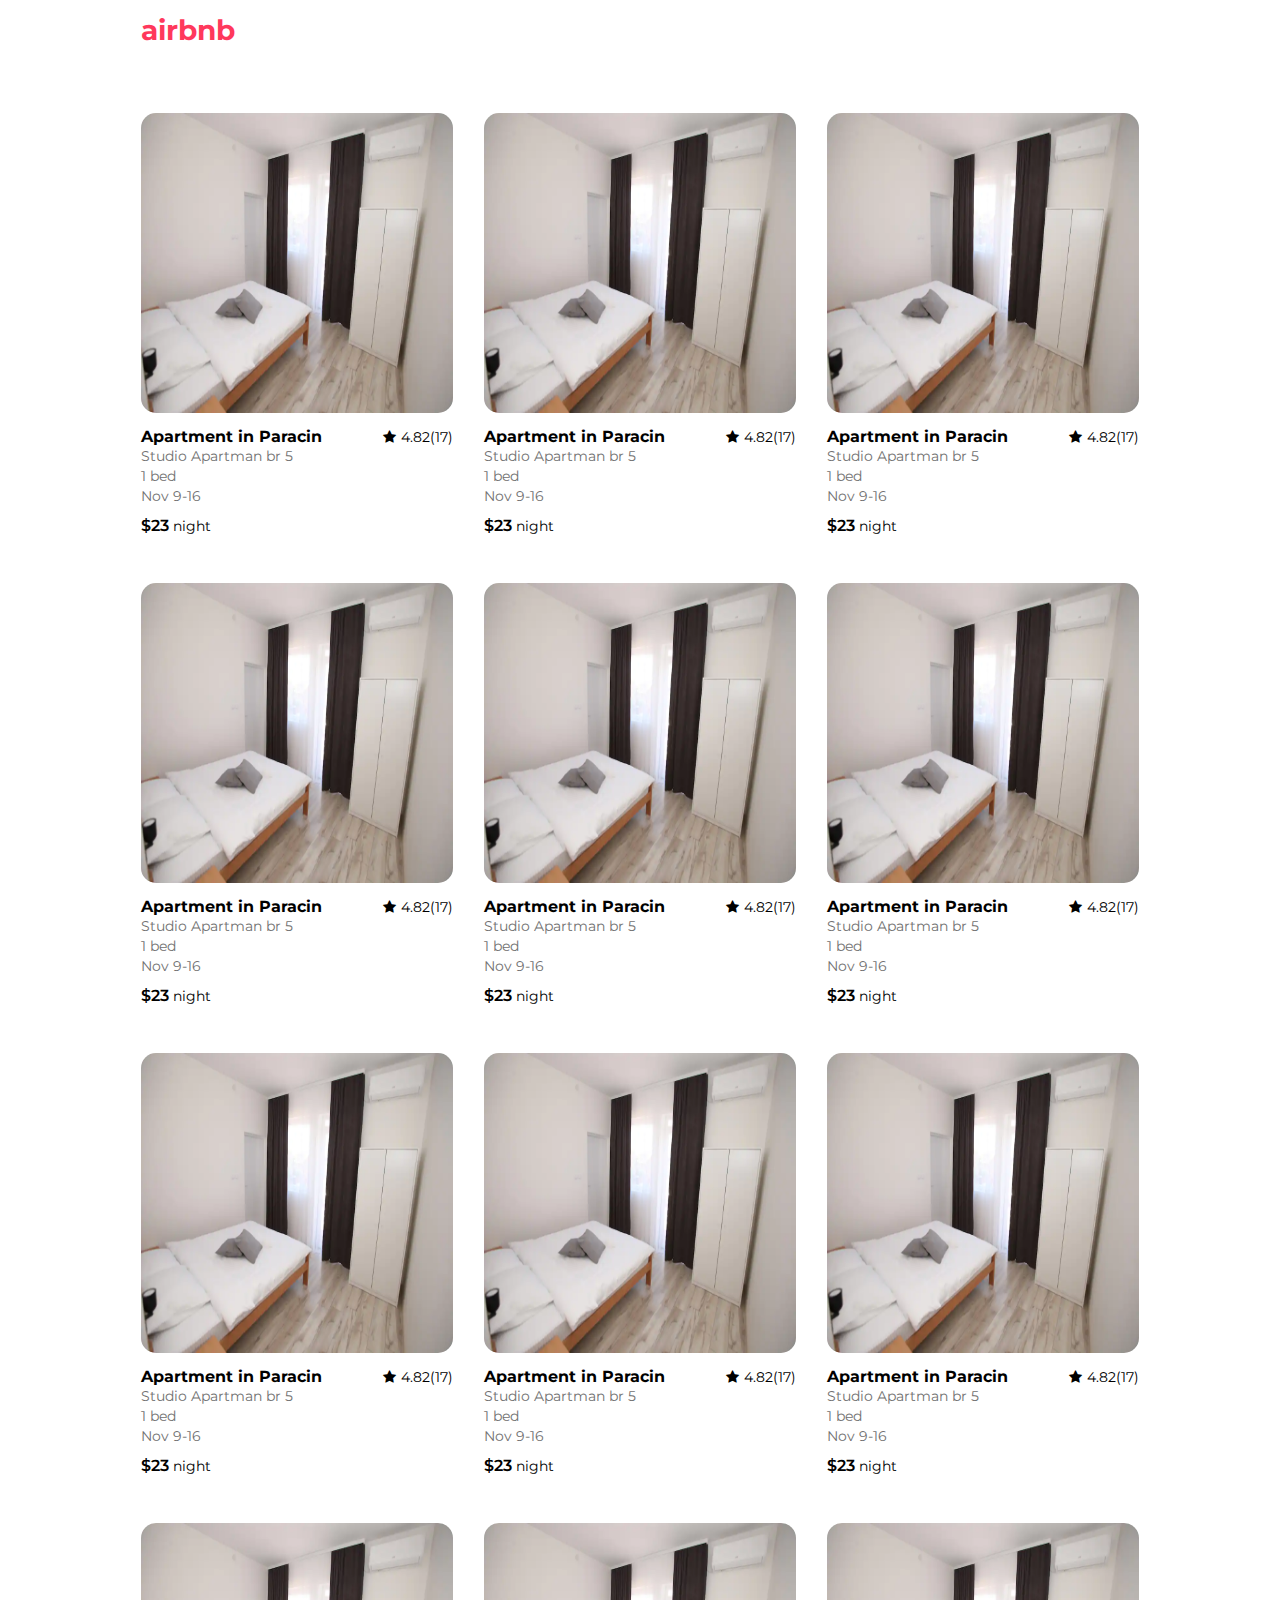
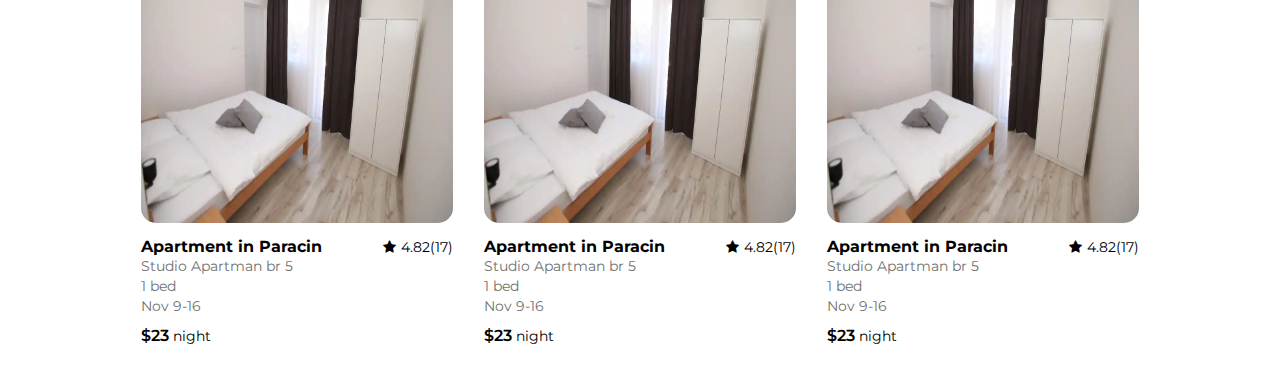
==== AirBNB/Task #1/index.html @ 9bdd6fdd "responsive" ====
<!DOCTYPE html>
<html lang="en">
  <head>
    <meta charset="UTF-8" />
    <meta http-equiv="X-UA-Compatible" content="IE=edge" />
    <meta name="viewport" content="width=device-width, initial-scale=1.0" />
    <link rel="stylesheet" href="css/style.css" />
    <link rel="preconnect" href="https://fonts.googleapis.com" />
    <link rel="preconnect" href="https://fonts.gstatic.com" crossorigin />
    <link
      href="https://fonts.googleapis.com/css2?family=Montserrat&display=swap"
      rel="stylesheet"
    />
    <link
      rel="icon"
      sizes="192x192"
      href="https://a0.muscache.com/airbnb/static/icons/android-icon-192x192-c0465f9f0380893768972a31a614b670.png"
    />
    <link rel="stylesheet" href="font-awesome/css/font-awesome.min.css" />
    <title>Airbnb | Nemanja Task#1</title>
  </head>
  <body>
    <header>
      <div class="logo">
        <h1>airbnb</h1>
      </div>
    </header>
    <div id="main">
      <div class="wrapper">
        <div class="home">
          <div class="home-photo">
            <img src="img/1.jpg" alt="" />
            <div class="superhost"></div>
            <div class="save-home"></div>
          </div>
          <div class="home-info">
            <div class="home-name">
              <h2>Apartment in Paracin</h2>
            </div>
            <div class="home-rating">
              <p><i class="fa fa-star"></i>4.82(17)</p>
            </div>
          </div>
          <div class="apartment-info">
            <div class="apartment-name">
              <p>Studio Apartman br 5</p>
            </div>
            <div class="bed-number">1 bed</div>
            <div class="date">Nov 9-16</div>
          </div>
          <div class="price"><span class="price-tag">$23</span> night</div>
        </div>

        <div class="home">
          <div class="home-photo">
            <img src="img/1.jpg" alt="" />
          </div>
          <div class="home-info">
            <div class="home-name">
              <h2>Apartment in Paracin</h2>
            </div>
            <div class="home-rating">
              <p><i class="fa fa-star"></i>4.82(17)</p>
            </div>
          </div>
          <div class="apartment-info">
            <div class="apartment-name">
              <p>Studio Apartman br 5</p>
            </div>
            <div class="bed-number">1 bed</div>
            <div class="date">Nov 9-16</div>
          </div>
          <div class="price"><span class="price-tag">$23</span> night</div>
        </div>

        <div class="home">
          <div class="home-photo">
            <img src="img/1.jpg" alt="" />
            <div class="superhost"></div>
            <div class="save-home"></div>
          </div>
          <div class="home-info">
            <div class="home-name">
              <h2>Apartment in Paracin</h2>
            </div>
            <div class="home-rating">
              <p><i class="fa fa-star"></i>4.82(17)</p>
            </div>
          </div>
          <div class="apartment-info">
            <div class="apartment-name">
              <p>Studio Apartman br 5</p>
            </div>
            <div class="bed-number">1 bed</div>
            <div class="date">Nov 9-16</div>
          </div>
          <div class="price"><span class="price-tag">$23</span> night</div>
        </div>

        <div class="home">
          <div class="home-photo">
            <img src="img/1.jpg" alt="" />
          </div>
          <div class="home-info">
            <div class="home-name">
              <h2>Apartment in Paracin</h2>
            </div>
            <div class="home-rating">
              <p><i class="fa fa-star"></i>4.82(17)</p>
            </div>
          </div>
          <div class="apartment-info">
            <div class="apartment-name">
              <p>Studio Apartman br 5</p>
            </div>
            <div class="bed-number">1 bed</div>
            <div class="date">Nov 9-16</div>
          </div>
          <div class="price"><span class="price-tag">$23</span> night</div>
        </div>

        <div class="home">
          <div class="home-photo">
            <img src="img/1.jpg" alt="" />
            <div class="superhost"></div>
            <div class="save-home"></div>
          </div>
          <div class="home-info">
            <div class="home-name">
              <h2>Apartment in Paracin</h2>
            </div>
            <div class="home-rating">
              <p><i class="fa fa-star"></i>4.82(17)</p>
            </div>
          </div>
          <div class="apartment-info">
            <div class="apartment-name">
              <p>Studio Apartman br 5</p>
            </div>
            <div class="bed-number">1 bed</div>
            <div class="date">Nov 9-16</div>
          </div>
          <div class="price"><span class="price-tag">$23</span> night</div>
        </div>

        <div class="home">
          <div class="home-photo">
            <img src="img/1.jpg" alt="" />
          </div>
          <div class="home-info">
            <div class="home-name">
              <h2>Apartment in Paracin</h2>
            </div>
            <div class="home-rating">
              <p><i class="fa fa-star"></i>4.82(17)</p>
            </div>
          </div>
          <div class="apartment-info">
            <div class="apartment-name">
              <p>Studio Apartman br 5</p>
            </div>
            <div class="bed-number">1 bed</div>
            <div class="date">Nov 9-16</div>
          </div>
          <div class="price"><span class="price-tag">$23</span> night</div>
        </div>

        <div class="home">
          <div class="home-photo">
            <img src="img/1.jpg" alt="" />
            <div class="superhost"></div>
            <div class="save-home"></div>
          </div>
          <div class="home-info">
            <div class="home-name">
              <h2>Apartment in Paracin</h2>
            </div>
            <div class="home-rating">
              <p><i class="fa fa-star"></i>4.82(17)</p>
            </div>
          </div>
          <div class="apartment-info">
            <div class="apartment-name">
              <p>Studio Apartman br 5</p>
            </div>
            <div class="bed-number">1 bed</div>
            <div class="date">Nov 9-16</div>
          </div>
          <div class="price"><span class="price-tag">$23</span> night</div>
        </div>

        <div class="home">
          <div class="home-photo">
            <img src="img/1.jpg" alt="" />
            <div class="superhost"></div>
            <div class="save-home"></div>
          </div>
          <div class="home-info">
            <div class="home-name">
              <h2>Apartment in Paracin</h2>
            </div>
            <div class="home-rating">
              <p><i class="fa fa-star"></i>4.82(17)</p>
            </div>
          </div>
          <div class="apartment-info">
            <div class="apartment-name">
              <p>Studio Apartman br 5</p>
            </div>
            <div class="bed-number">1 bed</div>
            <div class="date">Nov 9-16</div>
          </div>
          <div class="price"><span class="price-tag">$23</span> night</div>
        </div>

        <div class="home">
          <div class="home-photo">
            <img src="img/1.jpg" alt="" />
            <div class="superhost"></div>
            <div class="save-home"></div>
          </div>
          <div class="home-info">
            <div class="home-name">
              <h2>Apartment in Paracin</h2>
            </div>
            <div class="home-rating">
              <p><i class="fa fa-star"></i>4.82(17)</p>
            </div>
          </div>
          <div class="apartment-info">
            <div class="apartment-name">
              <p>Studio Apartman br 5</p>
            </div>
            <div class="bed-number">1 bed</div>
            <div class="date">Nov 9-16</div>
          </div>
          <div class="price"><span class="price-tag">$23</span> night</div>
        </div>

        <div class="home">
          <div class="home-photo">
            <img src="img/1.jpg" alt="" />
            <div class="superhost"></div>
            <div class="save-home"></div>
          </div>
          <div class="home-info">
            <div class="home-name">
              <h2>Apartment in Paracin</h2>
            </div>
            <div class="home-rating">
              <p><i class="fa fa-star"></i>4.82(17)</p>
            </div>
          </div>
          <div class="apartment-info">
            <div class="apartment-name">
              <p>Studio Apartman br 5</p>
            </div>
            <div class="bed-number">1 bed</div>
            <div class="date">Nov 9-16</div>
          </div>
          <div class="price"><span class="price-tag">$23</span> night</div>
        </div>

        <div class="home">
          <div class="home-photo">
            <img src="img/1.jpg" alt="" />
            <div class="superhost"></div>
            <div class="save-home"></div>
          </div>
          <div class="home-info">
            <div class="home-name">
              <h2>Apartment in Paracin</h2>
            </div>
            <div class="home-rating">
              <p><i class="fa fa-star"></i>4.82(17)</p>
            </div>
          </div>
          <div class="apartment-info">
            <div class="apartment-name">
              <p>Studio Apartman br 5</p>
            </div>
            <div class="bed-number">1 bed</div>
            <div class="date">Nov 9-16</div>
          </div>
          <div class="price"><span class="price-tag">$23</span> night</div>
        </div>

        <div class="home">
          <div class="home-photo">
            <img src="img/1.jpg" alt="" />
            <div class="superhost"></div>
            <div class="save-home"></div>
          </div>
          <div class="home-info">
            <div class="home-name">
              <h2>Apartment in Paracin</h2>
            </div>
            <div class="home-rating">
              <p><i class="fa fa-star"></i>4.82(17)</p>
            </div>
          </div>
          <div class="apartment-info">
            <div class="apartment-name">
              <p>Studio Apartman br 5</p>
            </div>
            <div class="bed-number">1 bed</div>
            <div class="date">Nov 9-16</div>
          </div>
          <div class="price"><span class="price-tag">$23</span> night</div>
        </div>
      </div>
    </div>
  </body>
</html>
---- AirBNB/Task #1/css/style.css ----
* {
  box-sizing: border-box;
  margin: 0;
  padding: 0;
}

html {
  font-family: "Montserrat", sans-serif;
  font-size: 14px;
}

/* MOBILE FIRST */

header {
  height: 60px;
  width: 100%;
}

.logo {
  padding: 24px;
  color: #ff385c;
}

.wrapper {
  width: 100%;
}

.home {
  width: 100%;
  padding: 24px;
}

.home-photo {
  width: 100%;
}

.home-photo img {
  width: 100%;
  height: 400px;
  border-radius: 10px;
}

.home-info {
  width: 100%;
  display: flex;
  margin-top: 10px;
}

.home-info .home-name {
  width: 70%;
}

.home-info .home-name h2 {
  font-size: 14px;
}

.home-info .home-name {
  width: 70%;
}

.home-info .home-rating i {
  margin-right: 5px;
}

.apartment-info {
  color: #717171;
  line-height: 20px;
}

.price {
  margin-top: 10px;
}

.price .price-tag {
  font-size: 16px;
  font-weight: 600;
}

/* MEDIA 550 */

@media screen and (min-width: 550px) {
  .wrapper {
    width: 100%;
    display: flex;
    flex-wrap: wrap;
  }

  .logo {
    width: 100%;
    margin: 0 auto;
    padding: 13px;
  }

  .home {
    width: 50%;
    padding: 13px;
  }

  .home-info .home-name {
    width: 65%;
  }
  .home-info .home-name h2 {
    font-size: 13px;
  }

  .home-name .home-rating {
    width: 35%;
  }

  .home-photo img {
    height: 250px;
  }
}

/* MEDIA 768 */

@media screen and (min-width: 768px) {
  .logo {
    width: 95%;
    margin: 0 auto;
    padding: 13px;
  }

  .wrapper {
    width: 95%;
    margin: 0 auto;
    display: flex;
    flex-wrap: wrap;
  }

  .home {
    width: 50%;
    padding: 13px;
    margin-bottom: 20px;
  }

  .home-photo img {
    height: 310px;
  }
}

/* MEDIA 992 */

@media screen and (min-width: 992px) {
  header {
    height: 100px;
    width: 100%;
  }

  .logo {
    width: 80%;
    color: #ff385c;
  }

  .wrapper {
    width: 80%;
    margin: 0 auto;
    display: flex;
    flex-wrap: wrap;
    justify-content: space-between;
  }
  .home {
    width: 50%;
    height: 450px;
    margin-bottom: 20px;
  }
  .home-photo img {
    width: 100%;
    height: 300px;
    border-radius: 15px;
  }

  .home-info {
    display: flex;
    align-items: center;
  }

  .home-info .home-name {
    width: 70%;
  }

  .home-info .home-name h2 {
    font-size: 16px;
  }

  .home-info .home-rating {
    width: 30%;
    display: flex;
    justify-content: flex-end;
  }
}

/* MEDIA 1250 */

@media screen and (min-width: 1250px) {
  .wrapper {
    width: 80%;
    margin: 0 auto;
    display: flex;
    flex-wrap: wrap;
    justify-content: space-between;
  }
  .home {
    width: 33%;
    height: 450px;
    margin-bottom: 20px;
  }

  .home-info .home-name h2 {
    font-size: 16px;
  }
}

/* MEDIA 1500 */

@media screen and (min-width: 1500px) {
  .wrapper {
    width: 90%;
  }
  .logo {
    width: 90%;
    padding: 30px;
  }
  .home {
    width: 25%;
    height: 450px;
    padding: 30px;
    margin-bottom: 20px;
  }
}
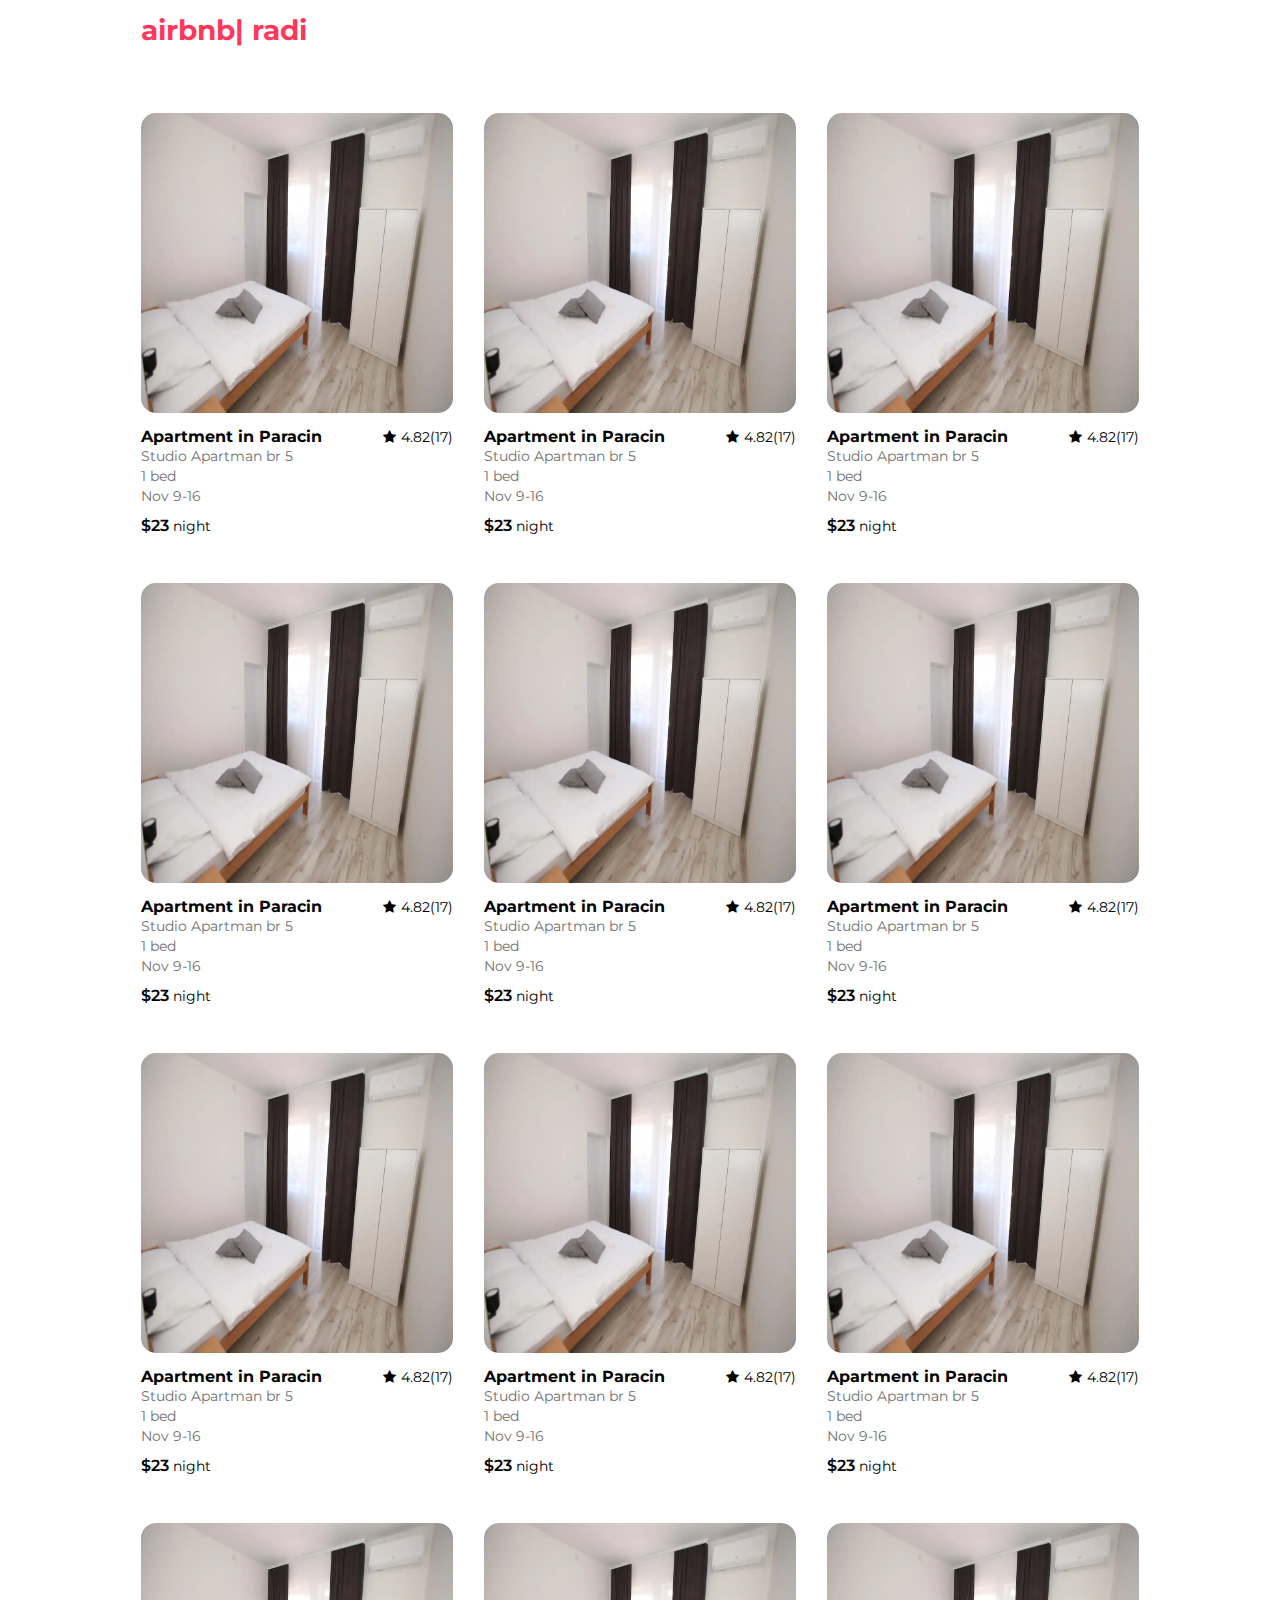
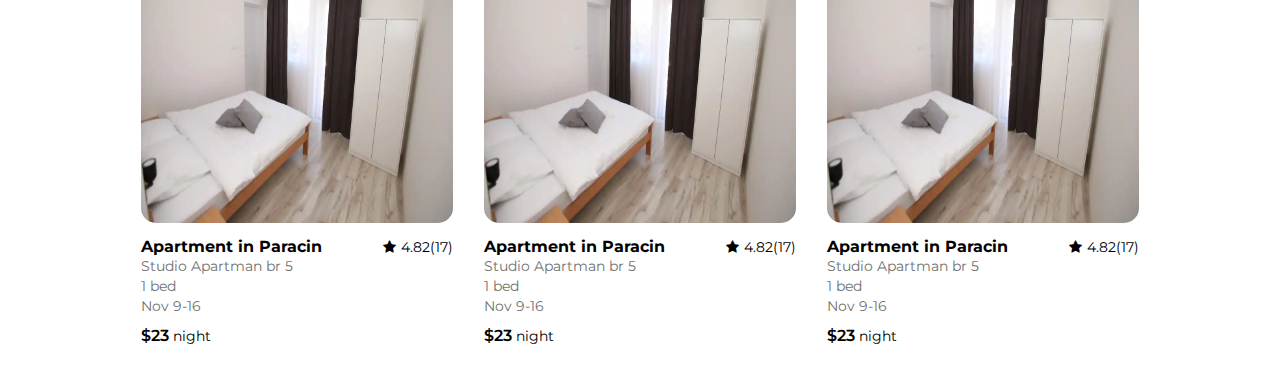
==== commit 5e2ec85c: "Proba" ====
--- a/AirBNB/Task #1/index.html
+++ b/AirBNB/Task #1/index.html
@@ -20,295 +20,295 @@
     <title>Airbnb | Nemanja Task#1</title>
   </head>
   <body>
-    <header>
+    <header class="w-one-hundred">
       <div class="logo">
-        <h1>airbnb</h1>
+        <h1>airbnb| radi</h1>
       </div>
     </header>
-    <div id="main">
+    <main>
       <div class="wrapper">
-        <div class="home">
-          <div class="home-photo">
-            <img src="img/1.jpg" alt="" />
-            <div class="superhost"></div>
-            <div class="save-home"></div>
-          </div>
-          <div class="home-info">
-            <div class="home-name">
-              <h2>Apartment in Paracin</h2>
-            </div>
-            <div class="home-rating">
-              <p><i class="fa fa-star"></i>4.82(17)</p>
-            </div>
-          </div>
-          <div class="apartment-info">
-            <div class="apartment-name">
-              <p>Studio Apartman br 5</p>
-            </div>
-            <div class="bed-number">1 bed</div>
-            <div class="date">Nov 9-16</div>
-          </div>
-          <div class="price"><span class="price-tag">$23</span> night</div>
-        </div>
-
-        <div class="home">
-          <div class="home-photo">
-            <img src="img/1.jpg" alt="" />
-          </div>
-          <div class="home-info">
-            <div class="home-name">
-              <h2>Apartment in Paracin</h2>
-            </div>
-            <div class="home-rating">
-              <p><i class="fa fa-star"></i>4.82(17)</p>
-            </div>
-          </div>
-          <div class="apartment-info">
-            <div class="apartment-name">
-              <p>Studio Apartman br 5</p>
-            </div>
-            <div class="bed-number">1 bed</div>
-            <div class="date">Nov 9-16</div>
-          </div>
-          <div class="price"><span class="price-tag">$23</span> night</div>
-        </div>
-
-        <div class="home">
-          <div class="home-photo">
-            <img src="img/1.jpg" alt="" />
-            <div class="superhost"></div>
-            <div class="save-home"></div>
-          </div>
-          <div class="home-info">
-            <div class="home-name">
-              <h2>Apartment in Paracin</h2>
-            </div>
-            <div class="home-rating">
-              <p><i class="fa fa-star"></i>4.82(17)</p>
-            </div>
-          </div>
-          <div class="apartment-info">
-            <div class="apartment-name">
-              <p>Studio Apartman br 5</p>
-            </div>
-            <div class="bed-number">1 bed</div>
-            <div class="date">Nov 9-16</div>
-          </div>
-          <div class="price"><span class="price-tag">$23</span> night</div>
-        </div>
-
-        <div class="home">
-          <div class="home-photo">
-            <img src="img/1.jpg" alt="" />
-          </div>
-          <div class="home-info">
-            <div class="home-name">
-              <h2>Apartment in Paracin</h2>
-            </div>
-            <div class="home-rating">
-              <p><i class="fa fa-star"></i>4.82(17)</p>
-            </div>
-          </div>
-          <div class="apartment-info">
-            <div class="apartment-name">
-              <p>Studio Apartman br 5</p>
-            </div>
-            <div class="bed-number">1 bed</div>
-            <div class="date">Nov 9-16</div>
-          </div>
-          <div class="price"><span class="price-tag">$23</span> night</div>
-        </div>
-
-        <div class="home">
-          <div class="home-photo">
-            <img src="img/1.jpg" alt="" />
-            <div class="superhost"></div>
-            <div class="save-home"></div>
-          </div>
-          <div class="home-info">
-            <div class="home-name">
-              <h2>Apartment in Paracin</h2>
-            </div>
-            <div class="home-rating">
-              <p><i class="fa fa-star"></i>4.82(17)</p>
-            </div>
-          </div>
-          <div class="apartment-info">
-            <div class="apartment-name">
-              <p>Studio Apartman br 5</p>
-            </div>
-            <div class="bed-number">1 bed</div>
-            <div class="date">Nov 9-16</div>
-          </div>
-          <div class="price"><span class="price-tag">$23</span> night</div>
-        </div>
-
-        <div class="home">
-          <div class="home-photo">
-            <img src="img/1.jpg" alt="" />
-          </div>
-          <div class="home-info">
-            <div class="home-name">
-              <h2>Apartment in Paracin</h2>
-            </div>
-            <div class="home-rating">
-              <p><i class="fa fa-star"></i>4.82(17)</p>
-            </div>
-          </div>
-          <div class="apartment-info">
-            <div class="apartment-name">
-              <p>Studio Apartman br 5</p>
-            </div>
-            <div class="bed-number">1 bed</div>
-            <div class="date">Nov 9-16</div>
-          </div>
-          <div class="price"><span class="price-tag">$23</span> night</div>
-        </div>
-
-        <div class="home">
-          <div class="home-photo">
-            <img src="img/1.jpg" alt="" />
-            <div class="superhost"></div>
-            <div class="save-home"></div>
-          </div>
-          <div class="home-info">
-            <div class="home-name">
-              <h2>Apartment in Paracin</h2>
-            </div>
-            <div class="home-rating">
-              <p><i class="fa fa-star"></i>4.82(17)</p>
-            </div>
-          </div>
-          <div class="apartment-info">
-            <div class="apartment-name">
-              <p>Studio Apartman br 5</p>
-            </div>
-            <div class="bed-number">1 bed</div>
-            <div class="date">Nov 9-16</div>
-          </div>
-          <div class="price"><span class="price-tag">$23</span> night</div>
-        </div>
-
-        <div class="home">
-          <div class="home-photo">
-            <img src="img/1.jpg" alt="" />
-            <div class="superhost"></div>
-            <div class="save-home"></div>
-          </div>
-          <div class="home-info">
-            <div class="home-name">
-              <h2>Apartment in Paracin</h2>
-            </div>
-            <div class="home-rating">
-              <p><i class="fa fa-star"></i>4.82(17)</p>
-            </div>
-          </div>
-          <div class="apartment-info">
-            <div class="apartment-name">
-              <p>Studio Apartman br 5</p>
-            </div>
-            <div class="bed-number">1 bed</div>
-            <div class="date">Nov 9-16</div>
-          </div>
-          <div class="price"><span class="price-tag">$23</span> night</div>
-        </div>
-
-        <div class="home">
-          <div class="home-photo">
-            <img src="img/1.jpg" alt="" />
-            <div class="superhost"></div>
-            <div class="save-home"></div>
-          </div>
-          <div class="home-info">
-            <div class="home-name">
-              <h2>Apartment in Paracin</h2>
-            </div>
-            <div class="home-rating">
-              <p><i class="fa fa-star"></i>4.82(17)</p>
-            </div>
-          </div>
-          <div class="apartment-info">
-            <div class="apartment-name">
-              <p>Studio Apartman br 5</p>
-            </div>
-            <div class="bed-number">1 bed</div>
-            <div class="date">Nov 9-16</div>
-          </div>
-          <div class="price"><span class="price-tag">$23</span> night</div>
-        </div>
-
-        <div class="home">
-          <div class="home-photo">
-            <img src="img/1.jpg" alt="" />
-            <div class="superhost"></div>
-            <div class="save-home"></div>
-          </div>
-          <div class="home-info">
-            <div class="home-name">
-              <h2>Apartment in Paracin</h2>
-            </div>
-            <div class="home-rating">
-              <p><i class="fa fa-star"></i>4.82(17)</p>
-            </div>
-          </div>
-          <div class="apartment-info">
-            <div class="apartment-name">
-              <p>Studio Apartman br 5</p>
-            </div>
-            <div class="bed-number">1 bed</div>
-            <div class="date">Nov 9-16</div>
-          </div>
-          <div class="price"><span class="price-tag">$23</span> night</div>
-        </div>
-
-        <div class="home">
-          <div class="home-photo">
-            <img src="img/1.jpg" alt="" />
-            <div class="superhost"></div>
-            <div class="save-home"></div>
-          </div>
-          <div class="home-info">
-            <div class="home-name">
-              <h2>Apartment in Paracin</h2>
-            </div>
-            <div class="home-rating">
-              <p><i class="fa fa-star"></i>4.82(17)</p>
-            </div>
-          </div>
-          <div class="apartment-info">
-            <div class="apartment-name">
-              <p>Studio Apartman br 5</p>
-            </div>
-            <div class="bed-number">1 bed</div>
-            <div class="date">Nov 9-16</div>
-          </div>
-          <div class="price"><span class="price-tag">$23</span> night</div>
-        </div>
-
-        <div class="home">
-          <div class="home-photo">
-            <img src="img/1.jpg" alt="" />
-            <div class="superhost"></div>
-            <div class="save-home"></div>
-          </div>
-          <div class="home-info">
-            <div class="home-name">
-              <h2>Apartment in Paracin</h2>
-            </div>
-            <div class="home-rating">
-              <p><i class="fa fa-star"></i>4.82(17)</p>
-            </div>
-          </div>
-          <div class="apartment-info">
-            <div class="apartment-name">
-              <p>Studio Apartman br 5</p>
-            </div>
-            <div class="bed-number">1 bed</div>
-            <div class="date">Nov 9-16</div>
-          </div>
-          <div class="price"><span class="price-tag">$23</span> night</div>
-        </div>
+        <article class="home">
+          <div class="home-photo w-one-hundred">
+            <img class="app-img" src="img/1.jpg" alt="" />
+            <div class="superhost"></div>
+            <div class="save-home"></div>
+          </div>
+          <div class="home-info w-one-hundred">
+            <div class="home-name">
+              <h2 class="home-heading">Apartment in Paracin</h2>
+            </div>
+            <div class="home-rating">
+              <p><i class="fa fa-star rating-star"></i>4.82(17)</p>
+            </div>
+          </div>
+          <div class="apartment-info">
+            <div class="apartment-name">
+              <p>Studio Apartman br 5</p>
+            </div>
+            <div class="bed-number">1 bed</div>
+            <div class="date">Nov 9-16</div>
+          </div>
+          <div class="price"><span class="price-tag">$23</span> night</div>
+        </article>
+
+        <article class="home">
+          <div class="home-photo w-one-hundred">
+            <img class="app-img" src="img/1.jpg" alt="" />
+          </div>
+          <div class="home-info w-one-hundred">
+            <div class="home-name">
+              <h2 class="home-heading">Apartment in Paracin</h2>
+            </div>
+            <div class="home-rating">
+              <p><i class="fa fa-star rating-star"></i>4.82(17)</p>
+            </div>
+          </div>
+          <div class="apartment-info">
+            <div class="apartment-name">
+              <p>Studio Apartman br 5</p>
+            </div>
+            <div class="bed-number">1 bed</div>
+            <div class="date">Nov 9-16</div>
+          </div>
+          <div class="price"><span class="price-tag">$23</span> night</div>
+        </article>
+
+        <article class="home">
+          <div class="home-photo w-one-hundred">
+            <img class="app-img" src="img/1.jpg" alt="" />
+            <div class="superhost"></div>
+            <div class="save-home"></div>
+          </div>
+          <div class="home-info w-one-hundred">
+            <div class="home-name">
+              <h2 class="home-heading">Apartment in Paracin</h2>
+            </div>
+            <div class="home-rating">
+              <p><i class="fa fa-star rating-star"></i>4.82(17)</p>
+            </div>
+          </div>
+          <div class="apartment-info">
+            <div class="apartment-name">
+              <p>Studio Apartman br 5</p>
+            </div>
+            <div class="bed-number">1 bed</div>
+            <div class="date">Nov 9-16</div>
+          </div>
+          <div class="price"><span class="price-tag">$23</span> night</div>
+        </article>
+
+        <article class="home">
+          <div class="home-photo w-one-hundred">
+            <img class="app-img" src="img/1.jpg" alt="" />
+          </div>
+          <div class="home-info w-one-hundred">
+            <div class="home-name">
+              <h2 class="home-heading">Apartment in Paracin</h2>
+            </div>
+            <div class="home-rating">
+              <p><i class="fa fa-star rating-star"></i>4.82(17)</p>
+            </div>
+          </div>
+          <div class="apartment-info">
+            <div class="apartment-name">
+              <p>Studio Apartman br 5</p>
+            </div>
+            <div class="bed-number">1 bed</div>
+            <div class="date">Nov 9-16</div>
+          </div>
+          <div class="price"><span class="price-tag">$23</span> night</div>
+        </article>
+
+        <article class="home">
+          <div class="home-photo w-one-hundred">
+            <img class="app-img" src="img/1.jpg" alt="" />
+            <div class="superhost"></div>
+            <div class="save-home"></div>
+          </div>
+          <div class="home-info w-one-hundred">
+            <div class="home-name">
+              <h2 class="home-heading">Apartment in Paracin</h2>
+            </div>
+            <div class="home-rating">
+              <p><i class="fa fa-star rating-star"></i>4.82(17)</p>
+            </div>
+          </div>
+          <div class="apartment-info">
+            <div class="apartment-name">
+              <p>Studio Apartman br 5</p>
+            </div>
+            <div class="bed-number">1 bed</div>
+            <div class="date">Nov 9-16</div>
+          </div>
+          <div class="price"><span class="price-tag">$23</span> night</div>
+        </article>
+
+        <article class="home">
+          <div class="home-photo w-one-hundred">
+            <img class="app-img" src="img/1.jpg" alt="" />
+          </div>
+          <div class="home-info w-one-hundred">
+            <div class="home-name">
+              <h2 class="home-heading">Apartment in Paracin</h2>
+            </div>
+            <div class="home-rating">
+              <p><i class="fa fa-star rating-star"></i>4.82(17)</p>
+            </div>
+          </div>
+          <div class="apartment-info">
+            <div class="apartment-name">
+              <p>Studio Apartman br 5</p>
+            </div>
+            <div class="bed-number">1 bed</div>
+            <div class="date">Nov 9-16</div>
+          </div>
+          <div class="price"><span class="price-tag">$23</span> night</div>
+        </article>
+
+        <article class="home">
+          <div class="home-photo w-one-hundred">
+            <img class="app-img" src="img/1.jpg" alt="" />
+            <div class="superhost"></div>
+            <div class="save-home"></div>
+          </div>
+          <div class="home-info w-one-hundred">
+            <div class="home-name">
+              <h2 class="home-heading">Apartment in Paracin</h2>
+            </div>
+            <div class="home-rating">
+              <p><i class="fa fa-star rating-star"></i>4.82(17)</p>
+            </div>
+          </div>
+          <div class="apartment-info">
+            <div class="apartment-name">
+              <p>Studio Apartman br 5</p>
+            </div>
+            <div class="bed-number">1 bed</div>
+            <div class="date">Nov 9-16</div>
+          </div>
+          <div class="price"><span class="price-tag">$23</span> night</div>
+        </article>
+
+        <article class="home">
+          <div class="home-photo w-one-hundred">
+            <img class="app-img" src="img/1.jpg" alt="" />
+            <div class="superhost"></div>
+            <div class="save-home"></div>
+          </div>
+          <div class="home-info w-one-hundred">
+            <div class="home-name">
+              <h2 class="home-heading">Apartment in Paracin</h2>
+            </div>
+            <div class="home-rating">
+              <p><i class="fa fa-star rating-star"></i>4.82(17)</p>
+            </div>
+          </div>
+          <div class="apartment-info">
+            <div class="apartment-name">
+              <p>Studio Apartman br 5</p>
+            </div>
+            <div class="bed-number">1 bed</div>
+            <div class="date">Nov 9-16</div>
+          </div>
+          <div class="price"><span class="price-tag">$23</span> night</div>
+        </article>
+
+        <article class="home">
+          <div class="home-photo w-one-hundred">
+            <img class="app-img" src="img/1.jpg" alt="" />
+            <div class="superhost"></div>
+            <div class="save-home"></div>
+          </div>
+          <div class="home-info w-one-hundred">
+            <div class="home-name">
+              <h2 class="home-heading">Apartment in Paracin</h2>
+            </div>
+            <div class="home-rating">
+              <p><i class="fa fa-star rating-star"></i>4.82(17)</p>
+            </div>
+          </div>
+          <div class="apartment-info">
+            <div class="apartment-name">
+              <p>Studio Apartman br 5</p>
+            </div>
+            <div class="bed-number">1 bed</div>
+            <div class="date">Nov 9-16</div>
+          </div>
+          <div class="price"><span class="price-tag">$23</span> night</div>
+        </article>
+
+        <article class="home">
+          <div class="home-photo w-one-hundred">
+            <img class="app-img" src="img/1.jpg" alt="" />
+            <div class="superhost"></div>
+            <div class="save-home"></div>
+          </div>
+          <div class="home-info w-one-hundred">
+            <div class="home-name">
+              <h2 class="home-heading">Apartment in Paracin</h2>
+            </div>
+            <div class="home-rating">
+              <p><i class="fa fa-star rating-star"></i>4.82(17)</p>
+            </div>
+          </div>
+          <div class="apartment-info">
+            <div class="apartment-name">
+              <p>Studio Apartman br 5</p>
+            </div>
+            <div class="bed-number">1 bed</div>
+            <div class="date">Nov 9-16</div>
+          </div>
+          <div class="price"><span class="price-tag">$23</span> night</div>
+        </article>
+
+        <article class="home">
+          <div class="home-photo w-one-hundred">
+            <img class="app-img" src="img/1.jpg" alt="" />
+            <div class="superhost"></div>
+            <div class="save-home"></div>
+          </div>
+          <div class="home-info w-one-hundred">
+            <div class="home-name">
+              <h2 class="home-heading">Apartment in Paracin</h2>
+            </div>
+            <div class="home-rating">
+              <p><i class="fa fa-star rating-star"></i>4.82(17)</p>
+            </div>
+          </div>
+          <div class="apartment-info">
+            <div class="apartment-name">
+              <p>Studio Apartman br 5</p>
+            </div>
+            <div class="bed-number">1 bed</div>
+            <div class="date">Nov 9-16</div>
+          </div>
+          <div class="price"><span class="price-tag">$23</span> night</div>
+        </article>
+
+        <article class="home">
+          <div class="home-photo w-one-hundred">
+            <img class="app-img" src="img/1.jpg" alt="" />
+            <div class="superhost"></div>
+            <div class="save-home"></div>
+          </div>
+          <div class="home-info w-one-hundred">
+            <div class="home-name">
+              <h2 class="home-heading">Apartment in Paracin</h2>
+            </div>
+            <div class="home-rating">
+              <p><i class="fa fa-star rating-star"></i>4.82(17)</p>
+            </div>
+          </div>
+          <div class="apartment-info">
+            <div class="apartment-name">
+              <p>Studio Apartman br 5</p>
+            </div>
+            <div class="bed-number">1 bed</div>
+            <div class="date">Nov 9-16</div>
+          </div>
+          <div class="price"><span class="price-tag">$23</span> night</div>
+        </article>
       </div>
-    </div>
+    </main>
   </body>
 </html>
--- a/AirBNB/Task #1/css/style.css
+++ b/AirBNB/Task #1/css/style.css
@@ -9,11 +9,14 @@
   font-size: 14px;
 }
 
+.w-one-hundred{
+  width: 100%;
+}
+
 /* MOBILE FIRST */
 
 header {
   height: 60px;
-  width: 100%;
 }
 
 .logo {
@@ -21,44 +24,28 @@
   color: #ff385c;
 }
 
-.wrapper {
-  width: 100%;
-}
-
 .home {
   width: 100%;
   padding: 24px;
 }
 
-.home-photo {
-  width: 100%;
-}
-
-.home-photo img {
+.home-photo .app-img {
   width: 100%;
   height: 400px;
   border-radius: 10px;
 }
 
 .home-info {
-  width: 100%;
+  margin-top: 10px;
   display: flex;
-  margin-top: 10px;
-}
-
-.home-info .home-name {
-  width: 70%;
-}
-
-.home-info .home-name h2 {
+  justify-content: space-between;
+}
+
+.home-info .home-name .home-heading {
   font-size: 14px;
 }
 
-.home-info .home-name {
-  width: 70%;
-}
-
-.home-info .home-rating i {
+.home-info .home-rating .rating-star {
   margin-right: 5px;
 }
 
@@ -80,13 +67,11 @@
 
 @media screen and (min-width: 550px) {
   .wrapper {
-    width: 100%;
-    display: flex;
-    flex-wrap: wrap;
-  }
-
-  .logo {
-    width: 100%;
+    display: flex;
+    flex-wrap: wrap;
+  }
+
+  .logo {
     margin: 0 auto;
     padding: 13px;
   }
@@ -95,19 +80,17 @@
     width: 50%;
     padding: 13px;
   }
-
-  .home-info .home-name {
-    width: 65%;
-  }
-  .home-info .home-name h2 {
+  
+  .home-info{
+    display: flex;
+    justify-content: space-between;
+  }
+
+  .home-info .home-name .home-heading {
     font-size: 13px;
   }
 
-  .home-name .home-rating {
-    width: 35%;
-  }
-
-  .home-photo img {
+  .home-photo .app-img {
     height: 250px;
   }
 }
@@ -134,8 +117,13 @@
     margin-bottom: 20px;
   }
 
-  .home-photo img {
+  .home-photo .app-img {
     height: 310px;
+  }
+
+  .home-info {
+    display: flex;
+    justify-content: space-between;
   }
 }
 
@@ -144,7 +132,6 @@
 @media screen and (min-width: 992px) {
   header {
     height: 100px;
-    width: 100%;
   }
 
   .logo {
@@ -164,29 +151,19 @@
     height: 450px;
     margin-bottom: 20px;
   }
-  .home-photo img {
-    width: 100%;
+  .home-photo .app-img {
     height: 300px;
     border-radius: 15px;
   }
 
   .home-info {
     display: flex;
+    justify-content: space-between;
     align-items: center;
   }
-
-  .home-info .home-name {
-    width: 70%;
-  }
-
-  .home-info .home-name h2 {
+  
+  .home-info .home-name .home-heading {
     font-size: 16px;
-  }
-
-  .home-info .home-rating {
-    width: 30%;
-    display: flex;
-    justify-content: flex-end;
   }
 }
 
@@ -206,8 +183,13 @@
     margin-bottom: 20px;
   }
 
-  .home-info .home-name h2 {
+  .home-info .home-name .home-heading {
     font-size: 16px;
+  }
+
+  .home-info {
+    display: flex;
+    justify-content: space-between;
   }
 }
 
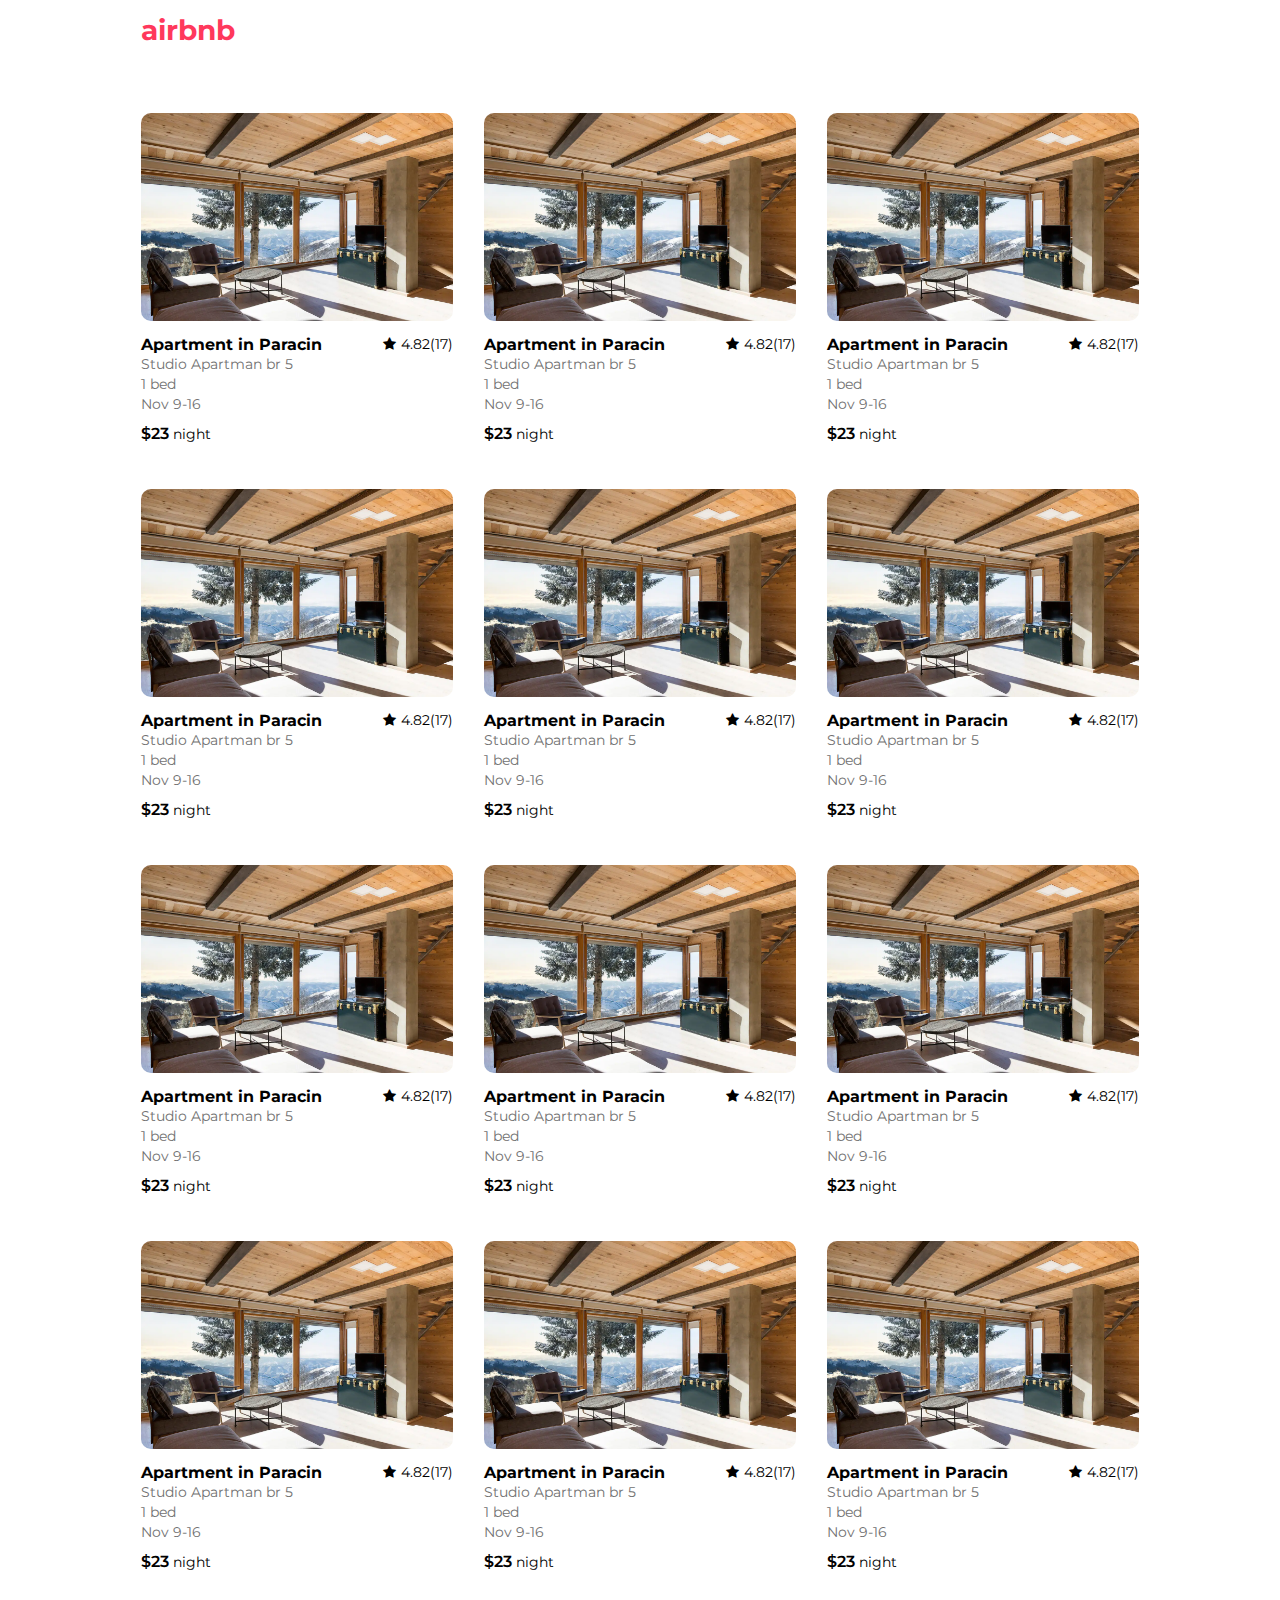
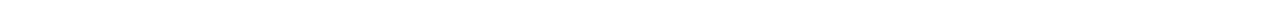
==== commit 568a1e31: "improve image displaying" ====
--- a/AirBNB/Task #1/index.html
+++ b/AirBNB/Task #1/index.html
@@ -22,272 +22,272 @@
   <body>
     <header class="w-one-hundred">
       <div class="logo">
-        <h1>airbnb| radi</h1>
+        <h1>airbnb</h1>
       </div>
     </header>
     <main>
       <div class="wrapper">
         <article class="home">
           <div class="home-photo w-one-hundred">
-            <img class="app-img" src="img/1.jpg" alt="" />
-            <div class="superhost"></div>
-            <div class="save-home"></div>
-          </div>
-          <div class="home-info w-one-hundred">
-            <div class="home-name">
-              <h2 class="home-heading">Apartment in Paracin</h2>
-            </div>
-            <div class="home-rating">
-              <p><i class="fa fa-star rating-star"></i>4.82(17)</p>
-            </div>
-          </div>
-          <div class="apartment-info">
-            <div class="apartment-name">
-              <p>Studio Apartman br 5</p>
-            </div>
-            <div class="bed-number">1 bed</div>
-            <div class="date">Nov 9-16</div>
-          </div>
-          <div class="price"><span class="price-tag">$23</span> night</div>
-        </article>
-
-        <article class="home">
-          <div class="home-photo w-one-hundred">
-            <img class="app-img" src="img/1.jpg" alt="" />
-          </div>
-          <div class="home-info w-one-hundred">
-            <div class="home-name">
-              <h2 class="home-heading">Apartment in Paracin</h2>
-            </div>
-            <div class="home-rating">
-              <p><i class="fa fa-star rating-star"></i>4.82(17)</p>
-            </div>
-          </div>
-          <div class="apartment-info">
-            <div class="apartment-name">
-              <p>Studio Apartman br 5</p>
-            </div>
-            <div class="bed-number">1 bed</div>
-            <div class="date">Nov 9-16</div>
-          </div>
-          <div class="price"><span class="price-tag">$23</span> night</div>
-        </article>
-
-        <article class="home">
-          <div class="home-photo w-one-hundred">
-            <img class="app-img" src="img/1.jpg" alt="" />
-            <div class="superhost"></div>
-            <div class="save-home"></div>
-          </div>
-          <div class="home-info w-one-hundred">
-            <div class="home-name">
-              <h2 class="home-heading">Apartment in Paracin</h2>
-            </div>
-            <div class="home-rating">
-              <p><i class="fa fa-star rating-star"></i>4.82(17)</p>
-            </div>
-          </div>
-          <div class="apartment-info">
-            <div class="apartment-name">
-              <p>Studio Apartman br 5</p>
-            </div>
-            <div class="bed-number">1 bed</div>
-            <div class="date">Nov 9-16</div>
-          </div>
-          <div class="price"><span class="price-tag">$23</span> night</div>
-        </article>
-
-        <article class="home">
-          <div class="home-photo w-one-hundred">
-            <img class="app-img" src="img/1.jpg" alt="" />
-          </div>
-          <div class="home-info w-one-hundred">
-            <div class="home-name">
-              <h2 class="home-heading">Apartment in Paracin</h2>
-            </div>
-            <div class="home-rating">
-              <p><i class="fa fa-star rating-star"></i>4.82(17)</p>
-            </div>
-          </div>
-          <div class="apartment-info">
-            <div class="apartment-name">
-              <p>Studio Apartman br 5</p>
-            </div>
-            <div class="bed-number">1 bed</div>
-            <div class="date">Nov 9-16</div>
-          </div>
-          <div class="price"><span class="price-tag">$23</span> night</div>
-        </article>
-
-        <article class="home">
-          <div class="home-photo w-one-hundred">
-            <img class="app-img" src="img/1.jpg" alt="" />
-            <div class="superhost"></div>
-            <div class="save-home"></div>
-          </div>
-          <div class="home-info w-one-hundred">
-            <div class="home-name">
-              <h2 class="home-heading">Apartment in Paracin</h2>
-            </div>
-            <div class="home-rating">
-              <p><i class="fa fa-star rating-star"></i>4.82(17)</p>
-            </div>
-          </div>
-          <div class="apartment-info">
-            <div class="apartment-name">
-              <p>Studio Apartman br 5</p>
-            </div>
-            <div class="bed-number">1 bed</div>
-            <div class="date">Nov 9-16</div>
-          </div>
-          <div class="price"><span class="price-tag">$23</span> night</div>
-        </article>
-
-        <article class="home">
-          <div class="home-photo w-one-hundred">
-            <img class="app-img" src="img/1.jpg" alt="" />
-          </div>
-          <div class="home-info w-one-hundred">
-            <div class="home-name">
-              <h2 class="home-heading">Apartment in Paracin</h2>
-            </div>
-            <div class="home-rating">
-              <p><i class="fa fa-star rating-star"></i>4.82(17)</p>
-            </div>
-          </div>
-          <div class="apartment-info">
-            <div class="apartment-name">
-              <p>Studio Apartman br 5</p>
-            </div>
-            <div class="bed-number">1 bed</div>
-            <div class="date">Nov 9-16</div>
-          </div>
-          <div class="price"><span class="price-tag">$23</span> night</div>
-        </article>
-
-        <article class="home">
-          <div class="home-photo w-one-hundred">
-            <img class="app-img" src="img/1.jpg" alt="" />
-            <div class="superhost"></div>
-            <div class="save-home"></div>
-          </div>
-          <div class="home-info w-one-hundred">
-            <div class="home-name">
-              <h2 class="home-heading">Apartment in Paracin</h2>
-            </div>
-            <div class="home-rating">
-              <p><i class="fa fa-star rating-star"></i>4.82(17)</p>
-            </div>
-          </div>
-          <div class="apartment-info">
-            <div class="apartment-name">
-              <p>Studio Apartman br 5</p>
-            </div>
-            <div class="bed-number">1 bed</div>
-            <div class="date">Nov 9-16</div>
-          </div>
-          <div class="price"><span class="price-tag">$23</span> night</div>
-        </article>
-
-        <article class="home">
-          <div class="home-photo w-one-hundred">
-            <img class="app-img" src="img/1.jpg" alt="" />
-            <div class="superhost"></div>
-            <div class="save-home"></div>
-          </div>
-          <div class="home-info w-one-hundred">
-            <div class="home-name">
-              <h2 class="home-heading">Apartment in Paracin</h2>
-            </div>
-            <div class="home-rating">
-              <p><i class="fa fa-star rating-star"></i>4.82(17)</p>
-            </div>
-          </div>
-          <div class="apartment-info">
-            <div class="apartment-name">
-              <p>Studio Apartman br 5</p>
-            </div>
-            <div class="bed-number">1 bed</div>
-            <div class="date">Nov 9-16</div>
-          </div>
-          <div class="price"><span class="price-tag">$23</span> night</div>
-        </article>
-
-        <article class="home">
-          <div class="home-photo w-one-hundred">
-            <img class="app-img" src="img/1.jpg" alt="" />
-            <div class="superhost"></div>
-            <div class="save-home"></div>
-          </div>
-          <div class="home-info w-one-hundred">
-            <div class="home-name">
-              <h2 class="home-heading">Apartment in Paracin</h2>
-            </div>
-            <div class="home-rating">
-              <p><i class="fa fa-star rating-star"></i>4.82(17)</p>
-            </div>
-          </div>
-          <div class="apartment-info">
-            <div class="apartment-name">
-              <p>Studio Apartman br 5</p>
-            </div>
-            <div class="bed-number">1 bed</div>
-            <div class="date">Nov 9-16</div>
-          </div>
-          <div class="price"><span class="price-tag">$23</span> night</div>
-        </article>
-
-        <article class="home">
-          <div class="home-photo w-one-hundred">
-            <img class="app-img" src="img/1.jpg" alt="" />
-            <div class="superhost"></div>
-            <div class="save-home"></div>
-          </div>
-          <div class="home-info w-one-hundred">
-            <div class="home-name">
-              <h2 class="home-heading">Apartment in Paracin</h2>
-            </div>
-            <div class="home-rating">
-              <p><i class="fa fa-star rating-star"></i>4.82(17)</p>
-            </div>
-          </div>
-          <div class="apartment-info">
-            <div class="apartment-name">
-              <p>Studio Apartman br 5</p>
-            </div>
-            <div class="bed-number">1 bed</div>
-            <div class="date">Nov 9-16</div>
-          </div>
-          <div class="price"><span class="price-tag">$23</span> night</div>
-        </article>
-
-        <article class="home">
-          <div class="home-photo w-one-hundred">
-            <img class="app-img" src="img/1.jpg" alt="" />
-            <div class="superhost"></div>
-            <div class="save-home"></div>
-          </div>
-          <div class="home-info w-one-hundred">
-            <div class="home-name">
-              <h2 class="home-heading">Apartment in Paracin</h2>
-            </div>
-            <div class="home-rating">
-              <p><i class="fa fa-star rating-star"></i>4.82(17)</p>
-            </div>
-          </div>
-          <div class="apartment-info">
-            <div class="apartment-name">
-              <p>Studio Apartman br 5</p>
-            </div>
-            <div class="bed-number">1 bed</div>
-            <div class="date">Nov 9-16</div>
-          </div>
-          <div class="price"><span class="price-tag">$23</span> night</div>
-        </article>
-
-        <article class="home">
-          <div class="home-photo w-one-hundred">
-            <img class="app-img" src="img/1.jpg" alt="" />
+            <img class="app-img" src="img/img2.jpg" alt="" />
+            <div class="superhost"></div>
+            <div class="save-home"></div>
+          </div>
+          <div class="home-info w-one-hundred">
+            <div class="home-name">
+              <h2 class="home-heading">Apartment in Paracin</h2>
+            </div>
+            <div class="home-rating">
+              <p><i class="fa fa-star rating-star"></i>4.82(17)</p>
+            </div>
+          </div>
+          <div class="apartment-info">
+            <div class="apartment-name">
+              <p>Studio Apartman br 5</p>
+            </div>
+            <div class="bed-number">1 bed</div>
+            <div class="date">Nov 9-16</div>
+          </div>
+          <div class="price"><span class="price-tag">$23</span> night</div>
+        </article>
+
+        <article class="home">
+          <div class="home-photo w-one-hundred">
+            <img class="app-img" src="img/img2.jpg" alt="" />
+          </div>
+          <div class="home-info w-one-hundred">
+            <div class="home-name">
+              <h2 class="home-heading">Apartment in Paracin</h2>
+            </div>
+            <div class="home-rating">
+              <p><i class="fa fa-star rating-star"></i>4.82(17)</p>
+            </div>
+          </div>
+          <div class="apartment-info">
+            <div class="apartment-name">
+              <p>Studio Apartman br 5</p>
+            </div>
+            <div class="bed-number">1 bed</div>
+            <div class="date">Nov 9-16</div>
+          </div>
+          <div class="price"><span class="price-tag">$23</span> night</div>
+        </article>
+
+        <article class="home">
+          <div class="home-photo w-one-hundred">
+            <img class="app-img" src="img/img2.jpg" alt="" />
+            <div class="superhost"></div>
+            <div class="save-home"></div>
+          </div>
+          <div class="home-info w-one-hundred">
+            <div class="home-name">
+              <h2 class="home-heading">Apartment in Paracin</h2>
+            </div>
+            <div class="home-rating">
+              <p><i class="fa fa-star rating-star"></i>4.82(17)</p>
+            </div>
+          </div>
+          <div class="apartment-info">
+            <div class="apartment-name">
+              <p>Studio Apartman br 5</p>
+            </div>
+            <div class="bed-number">1 bed</div>
+            <div class="date">Nov 9-16</div>
+          </div>
+          <div class="price"><span class="price-tag">$23</span> night</div>
+        </article>
+
+        <article class="home">
+          <div class="home-photo w-one-hundred">
+            <img class="app-img" src="img/img2.jpg" alt="" />
+          </div>
+          <div class="home-info w-one-hundred">
+            <div class="home-name">
+              <h2 class="home-heading">Apartment in Paracin</h2>
+            </div>
+            <div class="home-rating">
+              <p><i class="fa fa-star rating-star"></i>4.82(17)</p>
+            </div>
+          </div>
+          <div class="apartment-info">
+            <div class="apartment-name">
+              <p>Studio Apartman br 5</p>
+            </div>
+            <div class="bed-number">1 bed</div>
+            <div class="date">Nov 9-16</div>
+          </div>
+          <div class="price"><span class="price-tag">$23</span> night</div>
+        </article>
+
+        <article class="home">
+          <div class="home-photo w-one-hundred">
+            <img class="app-img" src="img/img2.jpg" alt="" />
+            <div class="superhost"></div>
+            <div class="save-home"></div>
+          </div>
+          <div class="home-info w-one-hundred">
+            <div class="home-name">
+              <h2 class="home-heading">Apartment in Paracin</h2>
+            </div>
+            <div class="home-rating">
+              <p><i class="fa fa-star rating-star"></i>4.82(17)</p>
+            </div>
+          </div>
+          <div class="apartment-info">
+            <div class="apartment-name">
+              <p>Studio Apartman br 5</p>
+            </div>
+            <div class="bed-number">1 bed</div>
+            <div class="date">Nov 9-16</div>
+          </div>
+          <div class="price"><span class="price-tag">$23</span> night</div>
+        </article>
+
+        <article class="home">
+          <div class="home-photo w-one-hundred">
+            <img class="app-img" src="img/img2.jpg" alt="" />
+          </div>
+          <div class="home-info w-one-hundred">
+            <div class="home-name">
+              <h2 class="home-heading">Apartment in Paracin</h2>
+            </div>
+            <div class="home-rating">
+              <p><i class="fa fa-star rating-star"></i>4.82(17)</p>
+            </div>
+          </div>
+          <div class="apartment-info">
+            <div class="apartment-name">
+              <p>Studio Apartman br 5</p>
+            </div>
+            <div class="bed-number">1 bed</div>
+            <div class="date">Nov 9-16</div>
+          </div>
+          <div class="price"><span class="price-tag">$23</span> night</div>
+        </article>
+
+        <article class="home">
+          <div class="home-photo w-one-hundred">
+            <img class="app-img" src="img/img2.jpg" alt="" />
+            <div class="superhost"></div>
+            <div class="save-home"></div>
+          </div>
+          <div class="home-info w-one-hundred">
+            <div class="home-name">
+              <h2 class="home-heading">Apartment in Paracin</h2>
+            </div>
+            <div class="home-rating">
+              <p><i class="fa fa-star rating-star"></i>4.82(17)</p>
+            </div>
+          </div>
+          <div class="apartment-info">
+            <div class="apartment-name">
+              <p>Studio Apartman br 5</p>
+            </div>
+            <div class="bed-number">1 bed</div>
+            <div class="date">Nov 9-16</div>
+          </div>
+          <div class="price"><span class="price-tag">$23</span> night</div>
+        </article>
+
+        <article class="home">
+          <div class="home-photo w-one-hundred">
+            <img class="app-img" src="img/img2.jpg" alt="" />
+            <div class="superhost"></div>
+            <div class="save-home"></div>
+          </div>
+          <div class="home-info w-one-hundred">
+            <div class="home-name">
+              <h2 class="home-heading">Apartment in Paracin</h2>
+            </div>
+            <div class="home-rating">
+              <p><i class="fa fa-star rating-star"></i>4.82(17)</p>
+            </div>
+          </div>
+          <div class="apartment-info">
+            <div class="apartment-name">
+              <p>Studio Apartman br 5</p>
+            </div>
+            <div class="bed-number">1 bed</div>
+            <div class="date">Nov 9-16</div>
+          </div>
+          <div class="price"><span class="price-tag">$23</span> night</div>
+        </article>
+
+        <article class="home">
+          <div class="home-photo w-one-hundred">
+            <img class="app-img" src="img/img2.jpg" alt="" />
+            <div class="superhost"></div>
+            <div class="save-home"></div>
+          </div>
+          <div class="home-info w-one-hundred">
+            <div class="home-name">
+              <h2 class="home-heading">Apartment in Paracin</h2>
+            </div>
+            <div class="home-rating">
+              <p><i class="fa fa-star rating-star"></i>4.82(17)</p>
+            </div>
+          </div>
+          <div class="apartment-info">
+            <div class="apartment-name">
+              <p>Studio Apartman br 5</p>
+            </div>
+            <div class="bed-number">1 bed</div>
+            <div class="date">Nov 9-16</div>
+          </div>
+          <div class="price"><span class="price-tag">$23</span> night</div>
+        </article>
+
+        <article class="home">
+          <div class="home-photo w-one-hundred">
+            <img class="app-img" src="img/img2.jpg" alt="" />
+            <div class="superhost"></div>
+            <div class="save-home"></div>
+          </div>
+          <div class="home-info w-one-hundred">
+            <div class="home-name">
+              <h2 class="home-heading">Apartment in Paracin</h2>
+            </div>
+            <div class="home-rating">
+              <p><i class="fa fa-star rating-star"></i>4.82(17)</p>
+            </div>
+          </div>
+          <div class="apartment-info">
+            <div class="apartment-name">
+              <p>Studio Apartman br 5</p>
+            </div>
+            <div class="bed-number">1 bed</div>
+            <div class="date">Nov 9-16</div>
+          </div>
+          <div class="price"><span class="price-tag">$23</span> night</div>
+        </article>
+
+        <article class="home">
+          <div class="home-photo w-one-hundred">
+            <img class="app-img" src="img/img2.jpg" alt="" />
+            <div class="superhost"></div>
+            <div class="save-home"></div>
+          </div>
+          <div class="home-info w-one-hundred">
+            <div class="home-name">
+              <h2 class="home-heading">Apartment in Paracin</h2>
+            </div>
+            <div class="home-rating">
+              <p><i class="fa fa-star rating-star"></i>4.82(17)</p>
+            </div>
+          </div>
+          <div class="apartment-info">
+            <div class="apartment-name">
+              <p>Studio Apartman br 5</p>
+            </div>
+            <div class="bed-number">1 bed</div>
+            <div class="date">Nov 9-16</div>
+          </div>
+          <div class="price"><span class="price-tag">$23</span> night</div>
+        </article>
+
+        <article class="home">
+          <div class="home-photo w-one-hundred">
+            <img class="app-img" src="img/img2.jpg" alt="" />
             <div class="superhost"></div>
             <div class="save-home"></div>
           </div>
--- a/AirBNB/Task #1/css/style.css
+++ b/AirBNB/Task #1/css/style.css
@@ -9,7 +9,7 @@
   font-size: 14px;
 }
 
-.w-one-hundred{
+.w-one-hundred {
   width: 100%;
 }
 
@@ -31,7 +31,7 @@
 
 .home-photo .app-img {
   width: 100%;
-  height: 400px;
+  height: auto;
   border-radius: 10px;
 }
 
@@ -80,8 +80,8 @@
     width: 50%;
     padding: 13px;
   }
-  
-  .home-info{
+
+  .home-info {
     display: flex;
     justify-content: space-between;
   }
@@ -91,7 +91,8 @@
   }
 
   .home-photo .app-img {
-    height: 250px;
+    width: 100%;
+    height: auto;
   }
 }
 
@@ -118,7 +119,8 @@
   }
 
   .home-photo .app-img {
-    height: 310px;
+    width: 100%;
+    height: auto;
   }
 
   .home-info {
@@ -148,12 +150,11 @@
   }
   .home {
     width: 50%;
-    height: 450px;
-    margin-bottom: 20px;
-  }
-  .home-photo .app-img {
-    height: 300px;
-    border-radius: 15px;
+    margin-bottom: 20px;
+  }
+  .home-photo .app-img {
+    width: 100%;
+    height: auto;
   }
 
   .home-info {
@@ -161,7 +162,7 @@
     justify-content: space-between;
     align-items: center;
   }
-  
+
   .home-info .home-name .home-heading {
     font-size: 16px;
   }
@@ -179,7 +180,6 @@
   }
   .home {
     width: 33%;
-    height: 450px;
     margin-bottom: 20px;
   }
 
@@ -191,6 +191,10 @@
     display: flex;
     justify-content: space-between;
   }
+  .home-photo .app-img {
+    width: 100%;
+    height: auto;
+  }
 }
 
 /* MEDIA 1500 */
@@ -205,8 +209,11 @@
   }
   .home {
     width: 25%;
-    height: 450px;
     padding: 30px;
     margin-bottom: 20px;
   }
-}
+  .home-photo .app-img {
+    width: 100%;
+    height: auto;
+  }
+}
